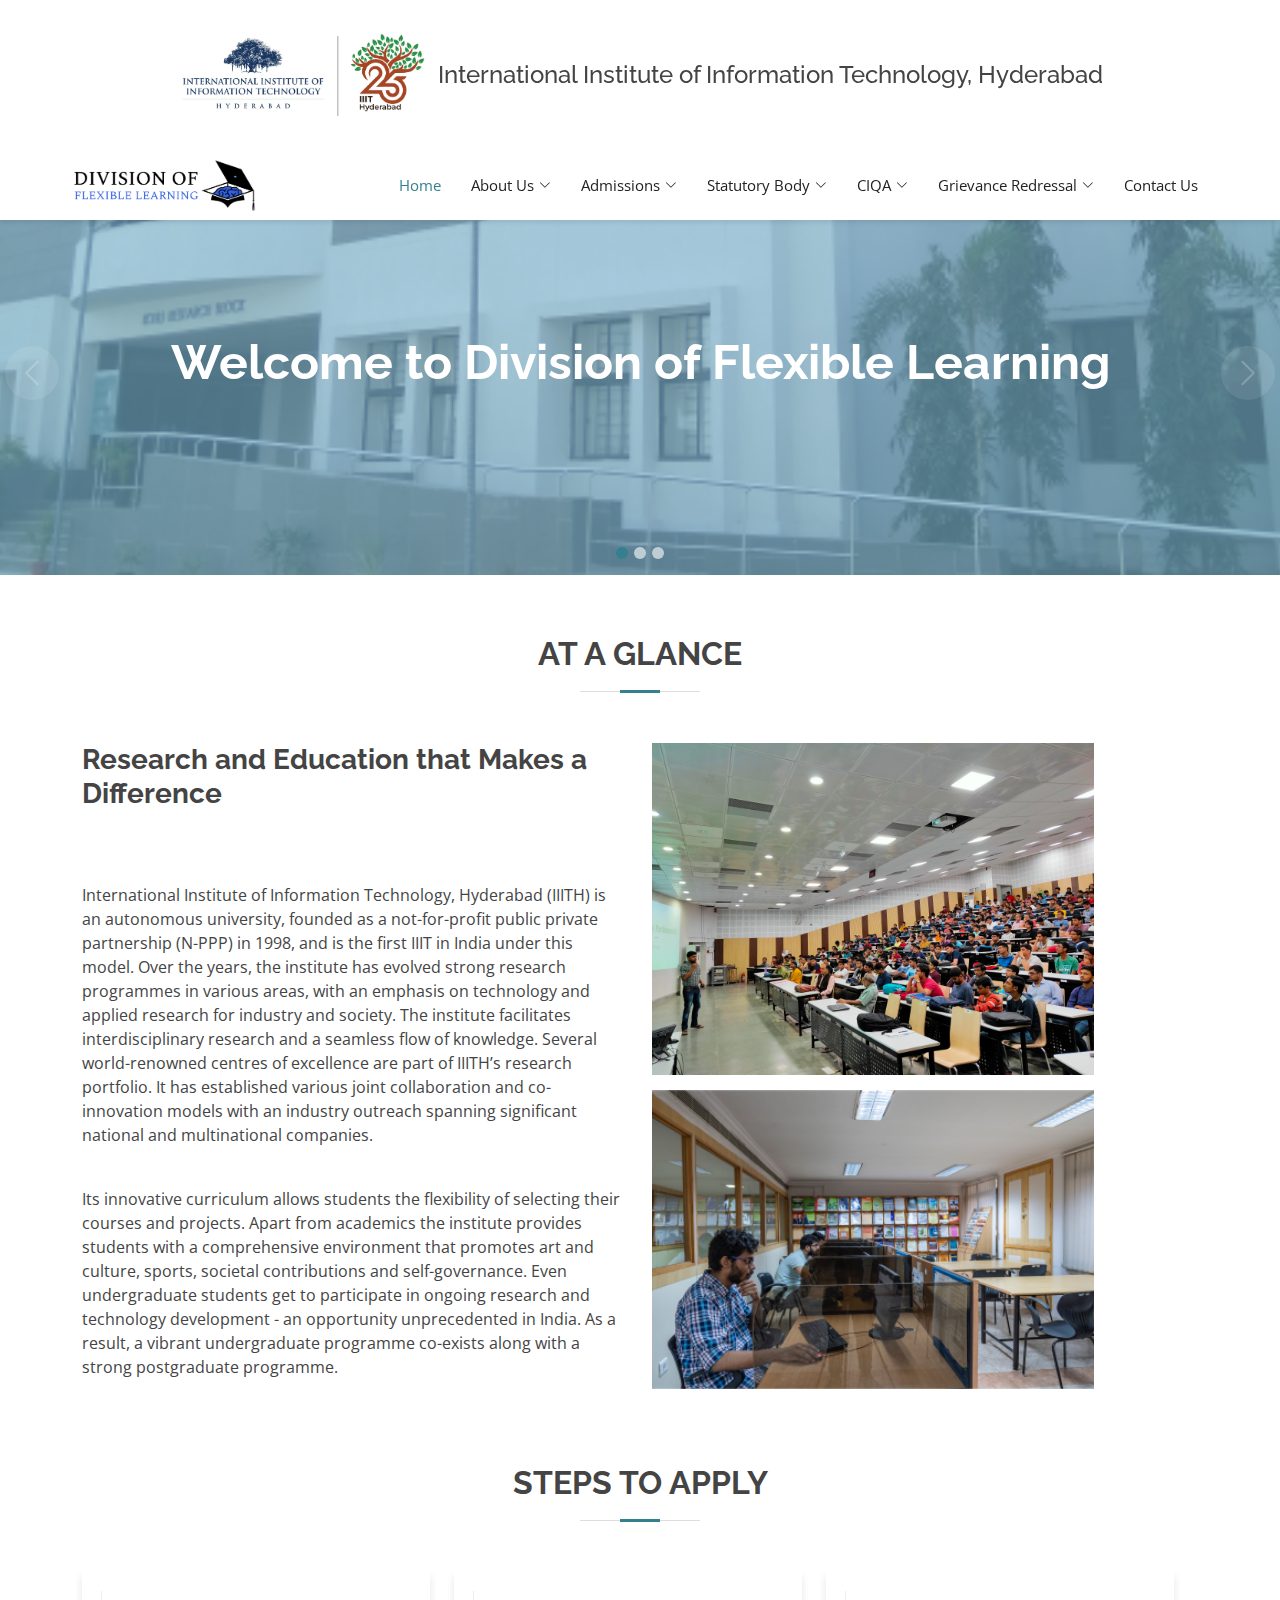
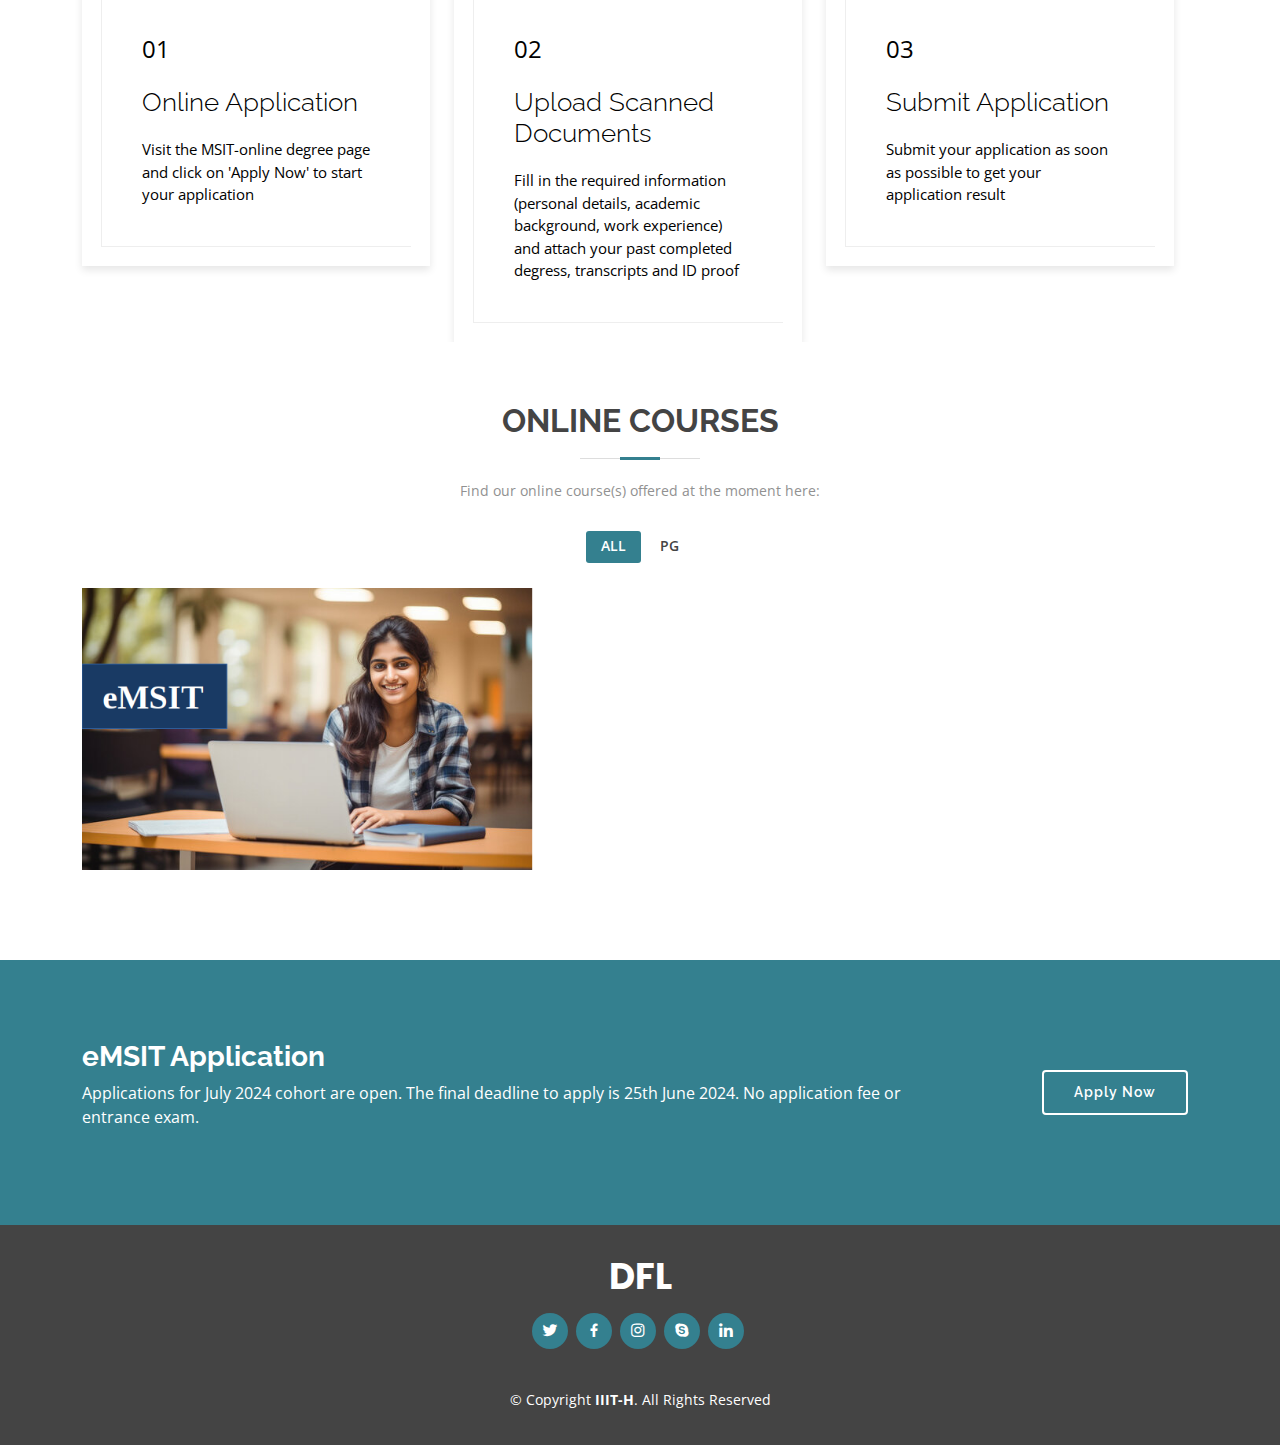
==== index.html @ 43aef363 "Initial commit with server files" ====
<!DOCTYPE html>
<html lang="en">

<head>
  <meta charset="utf-8">
  <meta content="width=device-width, initial-scale=1.0" name="viewport">

  <title>DFL Website</title>
  <meta content="" name="description">
  <meta content="" name="keywords">

  <!-- Favicons -->
  <link href="assets/img/dfl_logo/logo-png.png" rel="icon">
  <link href="assets/img/dfl_logo/logo-png.png" rel="apple-touch-icon">

  <!-- Google Fonts -->
  <link href="https://fonts.googleapis.com/css?family=Open+Sans:300,300i,400,400i,600,600i,700,700i|Raleway:300,300i,400,400i,500,500i,600,600i,700,700i|Poppins:300,300i,400,400i,500,500i,600,600i,700,700i" rel="stylesheet">

  <!-- Vendor CSS Files -->
  <link href="assets/vendor/animate.css/animate.min.css" rel="stylesheet">
  <link href="assets/vendor/bootstrap/css/bootstrap.min.css" rel="stylesheet">
  <link href="assets/vendor/bootstrap-icons/bootstrap-icons.css" rel="stylesheet">
  <link href="assets/vendor/boxicons/css/boxicons.min.css" rel="stylesheet">
  <link href="assets/vendor/glightbox/css/glightbox.min.css" rel="stylesheet">
  <link href="assets/vendor/swiper/swiper-bundle.min.css" rel="stylesheet">

  <!-- Template Main CSS File -->
  <link href="assets/css/style.css" rel="stylesheet">


</head>

<body>

  <!-- ======= Top Bar ======= -->
  <!--section id="topbar" class="d-flex align-items-center">
    <div class="container d-flex justify-content-center justify-content-md-between">
      <div class="contact-info d-flex align-items-center">
        <i class="bi bi-envelope-fill"></i><a href="mailto:contact@example.com">info@example.com</a>
        <i class="bi bi-phone-fill phone-icon"></i> +1 5589 55488 55
      </div>
      <div class="social-links d-none d-md-block">
        <a href="#" class="twitter"><i class="bi bi-twitter"></i></a>
        <a href="#" class="facebook"><i class="bi bi-facebook"></i></a>
        <a href="#" class="instagram"><i class="bi bi-instagram"></i></a>
        <a href="#" class="linkedin"><i class="bi bi-linkedin"></i></i></a>
      </div>
    </div>
  </section-->

  <!-- ======= Header ======= -->
  <header id="header" class="d-flex align-items-stretch">
    <div class="container d-flex flex-column align-items-stretch">

      <!-- University Name and Logo Row -->
    <div class="university-info d-flex align-items-center justify-content-center w-100">
      <img src="assets/img/IIITH_Logo.jpg" alt="University Logo" class="university-logo">
      <h2 class="university-name">International Institute of Information Technology, Hyderabad</h2>
    </div>
    
    <div class="d-flex align-items-center justify-content-between w-100">
      <a href="index.html"><img src="assets/img/dfl_logo/logo-png-side.png" class="dfl-logo"></a>
      <!--h1 class="logo me-auto"><a href="index.html">DFL Logo</a></h1-->
      <!-- Uncomment below if you prefer to use an image logo -->
      <!-- <a href="index.html" class="logo me-auto"><img src="assets/img/logo.png" alt="" class="img-fluid"></a>-->

      <nav id="navbar" class="navbar">
        <ul>
          <li><a class="nav-link scrollto active" href="#hero">Home</a></li>
          <!--li><a class="nav-link scrollto" href="#about">About Us</a></li>
          <li><a class="nav-link scrollto" href="#services">Services</a></li>
          <li><a class="nav-link scrollto " href="#portfolio">Portfolio</a></li>
          <li><a class="nav-link scrollto" href="#team">Team</a></li-->
          <li class="dropdown"><a href="#"><span>About Us</span> <i class="bi bi-chevron-down"></i></a>
            <ul>
              <li><a href="vision-and-mission.html">Vision and Mission</a></li>
              <li><a href="leadership.html">Leadership</a></li>
              <li><a href="/director-portfolio">Director (E-Learning)</a></li>
              <li class="dropdown">
                <a href="#"
                  ><span>Accreditations</span>
                  <i class="bi bi-chevron-right"></i
                ></a>
                <ul>
                  <li><a href="/assets/pdfs/Category-1.pdf">Category-I</a></li>
                  <li><a href="/assets/pdfs/NAAC-Certificate.pdf">NAAC</a></li>
                  <li>
                    <a href="/assets/pdfs/NIRF-Certificates/NIRF-2023.pdf"
                      >NIRF Certificate</a
                    >
                  </li>
                </ul>
              </li>
              <li><a href="/infrastructure">Infrastructure</a></li>
              <!-- <li><a href="/organogram">Organogram</a></li> -->
              <li><a href="/privacy-policy">Privacy Policy</a></li>
              <li><a href="/blog">Blog</a></li>
              <li><a href="contactUs.html">Contact Information</a></li>
            </ul>
          </li>
          <li class="dropdown"><a href="#"><span>Admissions</span> <i class="bi bi-chevron-down"></i></a>
            <ul>
              <li><a href="#">Prospectus 2023-2024</a></li>
              <li><a href="#">Admission Process</a></li>
              <li class="dropdown"><a href="#"><span>PG</span> <i class="bi bi-chevron-right"></i></a>
                <ul>
                  <li><a href="https://www.coursera.org/degrees/master-of-science-information-technology-iiithyderabad">eMSIT</a></li>
                  <li><a href="https://www.coursera.org/degrees/master-of-science-information-technology-iiithyderabad/tuition-financing">Fees Structure</a></li>
                </ul>
              </li>
              <li><a href="#">FAQ</a></li>
            </ul>
          </li>
          <li class="dropdown"><a href="#"><span>Statutory Body</span> <i class="bi bi-chevron-down"></i></a>
            <ul>
              <li class="dropdown"><a href="#"><span>AICTE Approvals</span> <i class="bi bi-chevron-right"></i></a>
                <ul>
                  <li><a href="#">AICTE Approval 2024-25</a></li>
                  <li><a href="#">AICTE Approval 2023-24</a></li>
                  <li><a href="#">AICTE Approval 2022-23</a></li>
                </ul>
              </li>
              <li class="dropdown"><a href="#"><span>UGC Approvals</span> <i class="bi bi-chevron-right"></i></a>
                <ul>
                  <li><a href="#">UGC Approval 2023-24</a></li>
                  <li><a href="#">UGC Approval 2022-23</a></li>
                </ul>
                </li>
              <li><a href="/assets/docs/UGC IIITH Application Form.pdf" target="_blank">Application to UGC DEB <br>for Online programmes</a></li>
            </ul>
          </li>
          <li class="dropdown">
            <a href="#"><span>CIQA</span><i class="bi bi-chevron-down"></i></a>
            <ul>
              <li><a href="/about-ciqa">About CIQA</a></li>
              <li><a href="/ciqa-objectives">CIQA Objectives</a></li>
              <li><a href="/handbooks">Handbooks</a></li>
              <li class="dropdown"><a href="#"><span>Internal Audit Reports</span> <i class="bi bi-chevron-right"></i></a>
                <ul>
                  <li><a href="#">Internal Quality <br>Assurance  2023-2024</a></li>
                  <li><a href="#">Internal Quality <br>Assurance  2022-2023</a></li>
                </ul>
                </li>
              <li><a href="/academic-processes">Academic Processes</a></li>
              <li>
                <a href="/assets/pdfs/strategy-plan.pdf">Strategy Plan</a>
              </li>
              <li>
                <a href="/assets/pdfs/Staff-Details.pdf">Staff Details</a>
              </li>

              <!--<li><a href="ciqa-composition">CIQA Composition</a></li>-->
            </ul>
          </li>
          <li class="dropdown">
            <a href="#"
              ><span>Grievance Redressal</span>
              <i class="bi bi-chevron-down"></i
            ></a>
            <ul>
              <li>
                <a href="#"
                  >Grievance Redressal Committee</a
                >
              </li>
              <li>
                <a href="#"
                  >Grievance Redressal Policy</a
                >
              </li>
              <li>
                <a href="#"
                  >Grievance Redressal Form</a
                >
              </li>
            </ul>
          </li>
          <!--li class="dropdown"><a href="#"><span>Drop Down</span> <i class="bi bi-chevron-down"></i></a>
            <ul>
              <li><a href="#">Drop Down 1</a></li>
              <li class="dropdown"><a href="#"><span>Deep Drop Down</span> <i class="bi bi-chevron-right"></i></a>
                <ul>
                  <li><a href="#">Deep Drop Down 1</a></li>
                  <li><a href="#">Deep Drop Down 2</a></li>
                  <li><a href="#">Deep Drop Down 3</a></li>
                  <li><a href="#">Deep Drop Down 4</a></li>
                  <li><a href="#">Deep Drop Down 5</a></li>
                </ul>
              </li>
              <li><a href="#">Drop Down 2</a></li>
              <li><a href="#">Drop Down 3</a></li>
              <li><a href="#">Drop Down 4</a></li>
            </ul>
          </li-->
          <li><a class="nav-link scrollto" href="contactUs.html">Contact Us</a></li>
          <!--li><a class="getstarted scrollto" href="#about">Get Started</a></li-->
        </ul>
        <i class="bi bi-list mobile-nav-toggle"></i>
      </nav><!-- .navbar -->
    </div>
    </div>
  </header><!-- End Header -->

  <!-- ======= Hero Section ======= -->
   
  <section id="hero">
    <div id="heroCarousel" data-bs-interval="5000" class="carousel slide carousel-fade" data-bs-ride="carousel">

      <ol class="carousel-indicators" id="hero-carousel-indicators"></ol>

      <div class="carousel-inner" role="listbox">

        <!-- Slide 1 -->
        <div class="carousel-item active" style="background-image: url(assets/img/slide/at_a_glance2.png)">
          <div class="carousel-container">
            <div class="container">
              <h2 class="animate__animated animate__fadeInDown">Welcome to <span>Division of Flexible Learning</span></h2>
              <!--p class="animate__animated animate__fadeInUp">Ut velit est quam dolor ad a aliquid qui aliquid. Sequi ea ut et est quaerat sequi nihil ut aliquam. Occaecati alias dolorem mollitia ut. Similique ea voluptatem. Esse doloremque accusamus repellendus deleniti vel. Minus et tempore modi architecto.</p>
              <a href="#about" class="btn-get-started animate__animated animate__fadeInUp scrollto">Read More</a-->
            </div>
          </div>
        </div>

        <!-- Slide 2 -->
        <div class="carousel-item" style="background-image: url(assets/img/slide/at_a_glance1.png)">
          <div class="carousel-container">
            <div class="container">
              <h2 class="animate__animated animate__fadeInDown">Welcome to <span>Division of Flexible Learning</span></h2>
              <!--p class="animate__animated animate__fadeInUp">Ut velit est quam dolor ad a aliquid qui aliquid. Sequi ea ut et est quaerat sequi nihil ut aliquam. Occaecati alias dolorem mollitia ut. Similique ea voluptatem. Esse doloremque accusamus repellendus deleniti vel. Minus et tempore modi architecto.</p>
              <a href="#about" class="btn-get-started animate__animated animate__fadeInUp scrollto">Read More</a-->
            </div>
          </div>
        </div>

        <!-- Slide 3 -->
        <div class="carousel-item" style="background-image: url(assets/img/slide/lab1.png)">
          <div class="carousel-container">
            <div class="container">
              <h2 class="animate__animated animate__fadeInDown">Welcome to <span>Division of Flexible Learning</span></h2>
              <!--p class="animate__animated animate__fadeInUp">Ut velit est quam dolor ad a aliquid qui aliquid. Sequi ea ut et est quaerat sequi nihil ut aliquam. Occaecati alias dolorem mollitia ut. Similique ea voluptatem. Esse doloremque accusamus repellendus deleniti vel. Minus et tempore modi architecto.</p>
              <a href="#about" class="btn-get-started animate__animated animate__fadeInUp scrollto">Read More</a-->
            </div>
          </div>
        </div>

      </div>

      <a class="carousel-control-prev" href="#heroCarousel" role="button" data-bs-slide="prev">
        <span class="carousel-control-prev-icon bi bi-chevron-left" aria-hidden="true"></span>
      </a>

      <a class="carousel-control-next" href="#heroCarousel" role="button" data-bs-slide="next">
        <span class="carousel-control-next-icon bi bi-chevron-right" aria-hidden="true"></span>
      </a>

    </div>
  </section><!-- End Hero -->

  <main id="main">


    <!-- ======= About Us Section ======= -->
    <section id="about" class="about">
      <div class="container">

        <div class="section-title">
          <h2>At a Glance </h2>
          <h4></h4>
        </div>

        <div class="row">
          <div class="col-lg-6 order-1 order-lg-2">
            <div class="image-wrapper">
                <img src="assets/img/lab2.jpg" class="img-fluid" alt="">
            </div>
            <div class="image-wrapper">
                <img src="assets/img/DigLib2.png" class="img-fluid" alt="">
            </div>
        </div>
        
          <div class="col-lg-6 pt-4 pt-lg-0 order-2 order-lg-1 content">
            <h3>Research and Education that Makes a Difference</h3>
            <p class="fst-italic">
              <br>
              
              <br>
            </p>
            <!--ul>
              <li><i class="bi bi-check-circled"></i> Opened in 1998 </li>
              <li><i class="bi bi-check-circled"></i> Number of Students 2145 </li>
              <li><i class="bi bi-check-circled"></i> Faculty 108</li>
            </ul-->
            <p>
              International Institute of Information Technology, Hyderabad (IIITH) is an autonomous university, founded as a not-for-profit public private partnership (N-PPP) in 1998, and is the first IIIT in India under this model. Over the years, the institute has evolved strong research programmes in various areas, with an emphasis on technology and applied research for industry and society. The institute facilitates interdisciplinary research and a seamless flow of knowledge. Several world-renowned centres of excellence are part of IIITH’s research portfolio. It has established various joint collaboration and co-innovation models with an industry outreach spanning significant national and multinational companies. </p>
              <br>
              
              <p>Its innovative curriculum allows students the flexibility of selecting their courses and projects. Apart from academics the institute provides students with a comprehensive environment that promotes art and culture, sports, societal contributions and self-governance. Even undergraduate students get to participate in ongoing research and technology development - an opportunity unprecedented in India. As a result, a vibrant undergraduate programme co-exists along with a strong postgraduate programme.
            </p>
          </div>
        </div>

      </div>
    </section><!-- End About Us Section -->

        <!-- ======= Featured Services Section ======= -->
        <!-- <section id="featured-services" class="featured-services section-bg">
          <div class="container">
    
            <div class="row no-gutters">
              <div class="col-lg-4 col-md-6">
                <div class="icon-box">
                  <div class="icon"><i class="bi bi-calendar-check"></i></div>
                  <h4 class="title"><a href="">Opened in: 1998</a></h4>
                  <p class="description">Voluptatum deleniti atque corrupti quos dolores et quas molestias excepturi sint occaecati cupiditate non provident</p>
                </div>
              </div>
              <div class="col-lg-4 col-md-6">
                <div class="icon-box">
                  <div class="icon"><i class="bi bi-backpack2"></i></div>
                  <h4 class="title"><a href="">Number of Students: 2145 </a></h4>
                  <p class="description">Minim veniam, quis nostrud exercitation ullamco laboris nisi ut aliquip ex ea commodo consequat tarad limino ata</p>
                </div>
              </div>
              <div class="col-lg-4 col-md-6">
                <div class="icon-box">
                  <div class="icon"><i class="bi bi-briefcase"></i></div>
                  <h4 class="title"><a href="">Faculty: 108</a></h4>
                  <p class="description">Duis aute irure dolor in reprehenderit in voluptate velit esse cillum dolore eu fugiat nulla pariatur trade stravi</p>
                </div>
              </div>
            </div>
    
          </div>
        </section> -->
        <!-- End Featured Services Section -->

    <!-- ======= Why Us Section ======= -->
    <section id="why-us" class="why-us">
      <div class="container">

        <div class="section-title">
          <h2>Steps to Apply </h2>
          <h4></h4>
        </div>

        <div class="row no-gutters">

          <div class="row no-gutters">
            <div class="col-lg-4 col-md-6">
              <div class="tile">
                <div class="content-item">
                  <span>01</span>
                  <h4>Online Application</h4>
                  <p>Visit the MSIT-online degree page and click on 'Apply Now' to start your application</p>
                </div>
              </div>
            </div>
          
            <div class="col-lg-4 col-md-6">
              <div class="tile">
                <div class="content-item">
                  <span>02</span>
                  <h4>Upload Scanned Documents</h4>
                  <p>Fill in the required information (personal details, academic background, work experience) and attach your past completed degress, transcripts and ID proof</p>
                </div>
              </div>
            </div>
          
            <div class="col-lg-4 col-md-6">
              <div class="tile">
                <div class="content-item">
                  <span>03</span>
                  <h4>Submit Application</h4>
                  <p>Submit your application as soon as possible to get your application result</p>
                </div>
              </div>
            </div>
          
            <!--div class="col-lg-6 col-md-6">
              <div class="tile">
                <div class="content-item">
                  <span>04</span>
                  <h4>Merit Status Tracking</h4>
                  <p>Inventore quo sint a sint rerum. Distinctio blanditiis deserunt quod soluta quod nam mider lando casa</p>
                </div>
              </div>
            </div>
          
            <div class="col-lg-6 col-md-6">
              <div class="tile">
                <div class="content-item">
                  <span>05</span>
                  <h4>Admission Confirmation</h4>
                  <p>Vitae dolorem in deleniti ipsum omnis tempore voluptatem. Qui possimus est repellendus est quibusdam</p>
                </div>
              </div>
            </div>
          </div-->
          

      </div>
    </section><!-- End Why Us Section -->

        <!-- ======= Portfolio Section ======= -->
        <section id="portfolio" class="portfolio">
          <div class="container">
    
            <div class="section-title">
              <h2>Online Courses</h2>
              <p>Find our online course(s) offered at the moment here:</p>
            </div>
    
            <div class="row">
              <div class="col-lg-12 d-flex justify-content-center">
                <ul id="portfolio-flters">
                  <li data-filter="*" class="filter-active">All</li>
                  <li data-filter=".filter-app">PG</li>
                  <!--li data-filter=".filter-card">PG</li>
                  <li data-filter=".filter-web">Extra</li-->
                </ul>
              </div>
            </div>
    
            <div class="row portfolio-container">
    
    
              <!--div class="col-lg-4 col-md-6 portfolio-item filter-web">
                <div class="portfolio-wrap">
                  <img src="assets/img/portfolio/portfolio-2.jpg" class="img-fluid" alt="">
                  <div class="portfolio-info">
                    <h4>Web 3</h4>
                    <p>Web</p>
                    <div class="portfolio-links">
                      <a href="assets/img/portfolio/portfolio-2.jpg" data-gallery="portfolioGallery" class="portfolio-lightbox" title="Web 3"><i class="bx bx-plus"></i></a>
                      <a href="portfolio-details.html" title="More Details"><i class="bx bx-link"></i></a>
                    </div>
                  </div>
                </div>
              </div-->
    
              <div class="col-lg-5 col-md-6 portfolio-item filter-app">
                <div class="portfolio-wrap">
                  <img src="assets/img/course.png" class="img-fluid" alt="">
                  <div class="portfolio-info">
                    <h4>eMSIT</h4>
                    <p>PG Application</p>
                    <div class="portfolio-links">
                      <a href="assets/img/course.png" data-gallery="portfolioGallery" class="portfolio-lightbox" title="eMSIT"><i class="bx bx-plus"></i></a>
                      <a href="https://www.coursera.org/degrees/master-of-science-information-technology-iiithyderabad" title="More Details"><i class="bx bx-link"></i></a>
                    </div>
                  </div>
                </div>
              </div>
    
              <!--div class="col-lg-4 col-md-6 portfolio-item filter-card">
                <div class="portfolio-wrap">
                  <img src="assets/img/portfolio/portfolio-4.jpg" class="img-fluid" alt="">
                  <div class="portfolio-info">
                    <h4>Card 2</h4>
                    <p>Card</p>
                    <div class="portfolio-links">
                      <a href="assets/img/portfolio/portfolio-4.jpg" data-gallery="portfolioGallery" class="portfolio-lightbox" title="Card 2"><i class="bx bx-plus"></i></a>
                      <a href="portfolio-details.html" title="More Details"><i class="bx bx-link"></i></a>
                    </div>
                  </div>
                </div>
              </div-->
    
            </div>
    
          </div>
        </section><!-- End Portfolio Section -->

    <!-- ======= Services Section ======= -->
    <!-- <section id="services" class="services">
      <div class="container">

        <div class="section-title">
          <h2>Why DFL?</h2>
          <p>Magnam dolores commodi suscipit. Necessitatibus eius consequatur ex aliquid fuga eum quidem. Sit sint consectetur velit. Quisquam quos quisquam cupiditate. Et nemo qui impedit suscipit alias ea. Quia fugiat sit in iste officiis commodi quidem hic quas.</p>
        </div>

        <div class="row">
          <div class="col-lg-4 col-md-6 d-flex align-items-stretch" data-aos="zoom-in" data-aos-delay="100">
            <div class="icon-box iconbox-blue">
              <div class="icon">
                <svg width="100" height="100" viewBox="0 0 600 600" xmlns="http://www.w3.org/2000/svg">
                  <path stroke="none" stroke-width="0" fill="#f5f5f5" d="M300,521.0016835830174C376.1290562159157,517.8887921683347,466.0731472004068,529.7835943286574,510.70327084640275,468.03025145048787C554.3714126377745,407.6079735673963,508.03601936045806,328.9844924480964,491.2728898941984,256.3432110539036C474.5976632858925,184.082847569629,479.9380746630129,96.60480741107993,416.23090153303,58.64404602377083C348.86323505073057,18.502131276798302,261.93793281208167,40.57373210992963,193.5410806939664,78.93577620505333C130.42746243093433,114.334589627462,98.30271207620316,179.96522072025542,76.75703585869454,249.04625023123273C51.97151888228291,328.5150500222984,13.704378332031375,421.85034740162234,66.52175969318436,486.19268352777647C119.04800174914682,550.1803526380478,217.28368757567262,524.383925680826,300,521.0016835830174"></path>
                </svg>
                <i class="bx bxl-dribbble"></i>
              </div>
              <h4><a href="">Lorem Ipsum</a></h4>
              <p>Voluptatum deleniti atque corrupti quos dolores et quas molestias excepturi</p>
            </div>
          </div>

          <div class="col-lg-4 col-md-6 d-flex align-items-stretch mt-4 mt-md-0" data-aos="zoom-in" data-aos-delay="200">
            <div class="icon-box iconbox-orange ">
              <div class="icon">
                <svg width="100" height="100" viewBox="0 0 600 600" xmlns="http://www.w3.org/2000/svg">
                  <path stroke="none" stroke-width="0" fill="#f5f5f5" d="M300,582.0697525312426C382.5290701553225,586.8405444964366,449.9789794690241,525.3245884688669,502.5850820975895,461.55621195738473C556.606425686781,396.0723002908107,615.8543463187945,314.28637112970534,586.6730223649479,234.56875336149918C558.9533121215079,158.8439757836574,454.9685369536778,164.00468322053177,381.49747125262974,130.76875717737553C312.15926192815925,99.40240125094834,248.97055460311594,18.661163978235184,179.8680185752513,50.54337015887873C110.5421016452524,82.52863877960104,119.82277516462835,180.83849132639028,109.12597500060166,256.43424936330496C100.08760227029461,320.3096726198365,92.17705696193138,384.0621239912766,124.79988738764834,439.7174275375508C164.83382741302287,508.01625554203684,220.96474134820875,577.5009287672846,300,582.0697525312426"></path>
                </svg>
                <i class="bx bx-file"></i>
              </div>
              <h4><a href="">Sed Perspiciatis</a></h4>
              <p>Duis aute irure dolor in reprehenderit in voluptate velit esse cillum dolore</p>
            </div>
          </div>

          <div class="col-lg-4 col-md-6 d-flex align-items-stretch mt-4 mt-lg-0" data-aos="zoom-in" data-aos-delay="300">
            <div class="icon-box iconbox-pink">
              <div class="icon">
                <svg width="100" height="100" viewBox="0 0 600 600" xmlns="http://www.w3.org/2000/svg">
                  <path stroke="none" stroke-width="0" fill="#f5f5f5" d="M300,541.5067337569781C382.14930387511276,545.0595476570109,479.8736841581634,548.3450877840088,526.4010558755058,480.5488172755941C571.5218469581645,414.80211281144784,517.5187510058486,332.0715597781072,496.52539010469104,255.14436215662573C477.37192572678356,184.95920475031193,473.57363656557914,105.61284051026155,413.0603344069578,65.22779650032875C343.27470386102294,18.654635553484475,251.2091493199835,5.337323636656869,175.0934190732945,40.62881213300186C97.87086631185822,76.43348514350839,51.98124368387456,156.15599469081315,36.44837278890362,239.84606092416172C21.716077023791087,319.22268207091537,43.775223500013084,401.1760424656574,96.891909868211,461.97329694683043C147.22146801428983,519.5804099606455,223.5754009179313,538.201503339737,300,541.5067337569781"></path>
                </svg>
                <i class="bx bx-tachometer"></i>
              </div>
              <h4><a href="">Magni Dolores</a></h4>
              <p>Excepteur sint occaecat cupidatat non proident, sunt in culpa qui officia</p>
            </div>
          </div>

          <div class="col-lg-4 col-md-6 d-flex align-items-stretch mt-4" data-aos="zoom-in" data-aos-delay="100">
            <div class="icon-box iconbox-yellow">
              <div class="icon">
                <svg width="100" height="100" viewBox="0 0 600 600" xmlns="http://www.w3.org/2000/svg">
                  <path stroke="none" stroke-width="0" fill="#f5f5f5" d="M300,503.46388370962813C374.79870501325706,506.71871716319447,464.8034551963731,527.1746412648533,510.4981551193396,467.86667711651364C555.9287308511215,408.9015244558933,512.6030010748507,327.5744911775523,490.211057578863,256.5855673507754C471.097692560561,195.9906835881958,447.69079081568157,138.11976852964426,395.19560036434837,102.3242989838813C329.3053358748298,57.3949838291264,248.02791733380457,8.279543830951368,175.87071277845988,42.242879143198664C103.41431057327972,76.34704239035025,93.79494320519305,170.9812938413882,81.28167332365135,250.07896920659033C70.17666984294237,320.27484674793965,64.84698225790005,396.69656628748305,111.28512138212992,450.4950937839243C156.20124167950087,502.5303643271138,231.32542653798444,500.4755392045468,300,503.46388370962813"></path>
                </svg>
                <i class="bx bx-layer"></i>
              </div>
              <h4><a href="">Nemo Enim</a></h4>
              <p>At vero eos et accusamus et iusto odio dignissimos ducimus qui blanditiis</p>
            </div>
          </div>

          <div class="col-lg-4 col-md-6 d-flex align-items-stretch mt-4" data-aos="zoom-in" data-aos-delay="200">
            <div class="icon-box iconbox-red">
              <div class="icon">
                <svg width="100" height="100" viewBox="0 0 600 600" xmlns="http://www.w3.org/2000/svg">
                  <path stroke="none" stroke-width="0" fill="#f5f5f5" d="M300,532.3542879108572C369.38199826031484,532.3153073249985,429.10787420159085,491.63046689027357,474.5244479745417,439.17860296908856C522.8885846962883,383.3225815378663,569.1668002868075,314.3205725914397,550.7432151929288,242.7694973846089C532.6665558377875,172.5657663291529,456.2379748765914,142.6223662098291,390.3689995646985,112.34683881706744C326.66090330228417,83.06452184765237,258.84405631176094,53.51806209861945,193.32584062364296,78.48882559362697C121.61183558270385,105.82097193414197,62.805066853699245,167.19869350419734,48.57481801355237,242.6138429142374C34.843463184063346,315.3850353017275,76.69343916112496,383.4422959591041,125.22947124332185,439.3748458443577C170.7312796277747,491.8107796887764,230.57421082200815,532.3932930995766,300,532.3542879108572"></path>
                </svg>
                <i class="bx bx-slideshow"></i>
              </div>
              <h4><a href="">Dele Cardo</a></h4>
              <p>Quis consequatur saepe eligendi voluptatem consequatur dolor consequuntur</p>
            </div>
          </div>

          <div class="col-lg-4 col-md-6 d-flex align-items-stretch mt-4" data-aos="zoom-in" data-aos-delay="300">
            <div class="icon-box iconbox-teal">
              <div class="icon">
                <svg width="100" height="100" viewBox="0 0 600 600" xmlns="http://www.w3.org/2000/svg">
                  <path stroke="none" stroke-width="0" fill="#f5f5f5" d="M300,566.797414625762C385.7384707136149,576.1784315230908,478.7894351017131,552.8928747891023,531.9192734346935,484.94944893311C584.6109503024035,417.5663521118492,582.489472248146,322.67544863468447,553.9536738515405,242.03673114598146C529.1557734026468,171.96086150256528,465.24506316201064,127.66468636344209,395.9583748389544,100.7403814666027C334.2173773831606,76.7482773500951,269.4350130405921,84.62216499799875,207.1952322260088,107.2889140133804C132.92018162631612,134.33871894543012,41.79353780512637,160.00259165414826,22.644507872594943,236.69541883565114C3.319112789854554,314.0945973066697,72.72355303640163,379.243833228382,124.04198916343866,440.3218312028393C172.9286146004772,498.5055451809895,224.45579914871206,558.5317968840102,300,566.797414625762"></path>
                </svg>
                <i class="bx bx-arch"></i>
              </div>
              <h4><a href="">Divera Don</a></h4>
              <p>Modi nostrum vel laborum. Porro fugit error sit minus sapiente sit aspernatur</p>
            </div>
          </div>

        </div>

      </div>
    </section> -->
    <!-- End Services Section -->

    <!-- ======= Cta Section ======= -->
    <section id="cta" class="cta">
      <div class="container">

        <div class="row">
          <div class="col-lg-9 text-center text-lg-start">
            <h3>eMSIT Application</h3>
            <p> Applications for July 2024 cohort are open.
              The final deadline to apply is 25th June 2024.
              No application fee or entrance exam.</p>
          </div>
          <div class="col-lg-3 cta-btn-container text-center">
            <a class="cta-btn align-middle" href="https://www.coursera.org/degrees/master-of-science-information-technology-iiithyderabad">Apply Now</a>
          </div>
        </div>

      </div>
    </section><!-- End Cta Section -->



   <!-- ======= Our Clients Section ======= -->
   <!-- <section id="clients" class="clients">
    <div class="container">

      <div class="section-title">
        <h2>Our Alumni Network</h2>
        <p>Magnam dolores commodi suscipit. Necessitatibus eius consequatur ex aliquid fuga eum quidem. Sit sint consectetur velit. Quisquam quos quisquam cupiditate. Et nemo qui impedit suscipit alias ea. Quia fugiat sit in iste officiis commodi quidem hic quas.</p>
      </div>

      <div class="clients-slider swiper">
        <div class="swiper-wrapper align-items-center">
          <div class="swiper-slide"><img src="assets/img/clients/client-1.png" class="img-fluid" alt=""></div>
          <div class="swiper-slide"><img src="assets/img/clients/client-2.png" class="img-fluid" alt=""></div>
          <div class="swiper-slide"><img src="assets/img/clients/client-3.png" class="img-fluid" alt=""></div>
          <div class="swiper-slide"><img src="assets/img/clients/client-4.png" class="img-fluid" alt=""></div>
          <div class="swiper-slide"><img src="assets/img/clients/client-5.png" class="img-fluid" alt=""></div>
          <div class="swiper-slide"><img src="assets/img/clients/client-6.png" class="img-fluid" alt=""></div>
          <div class="swiper-slide"><img src="assets/img/clients/client-7.png" class="img-fluid" alt=""></div>
          <div class="swiper-slide"><img src="assets/img/clients/client-8.png" class="img-fluid" alt=""></div>
        </div>
        <div class="swiper-pagination"></div>
      </div>

    </div>
  </section> -->
  <!-- End Our Clients Section -->

    

  </main><!-- End #main -->

  <!-- ======= Footer ======= -->
  <footer id="footer">
    <div class="container">
      <h3>DFL</h3>
      <!--p>Et aut eum quis fuga eos sunt ipsa nihil. Labore corporis magni eligendi fuga maxime saepe commodi placeat.</p-->
      <div class="social-links">
        <a href="#" class="twitter"><i class="bx bxl-twitter"></i></a>
        <a href="#" class="facebook"><i class="bx bxl-facebook"></i></a>
        <a href="#" class="instagram"><i class="bx bxl-instagram"></i></a>
        <a href="#" class="google-plus"><i class="bx bxl-skype"></i></a>
        <a href="#" class="linkedin"><i class="bx bxl-linkedin"></i></a>
      </div>
      <div class="copyright">
        &copy; Copyright <strong><span>IIIT-H</span></strong>. All Rights Reserved
      </div>
    </div>
  </footer><!-- End Footer -->

  <a href="#" class="back-to-top d-flex align-items-center justify-content-center"><i class="bi bi-arrow-up-short"></i></a>

  <!-- Vendor JS Files -->
  <script src="assets/vendor/bootstrap/js/bootstrap.bundle.min.js"></script>
  <script src="assets/vendor/glightbox/js/glightbox.min.js"></script>
  <script src="assets/vendor/isotope-layout/isotope.pkgd.min.js"></script>
  <script src="assets/vendor/swiper/swiper-bundle.min.js"></script>
  <script src="assets/vendor/php-email-form/validate.js"></script>

  <!-- Template Main JS File -->
  <script src="assets/js/main.js"></script>

</body>

</html>
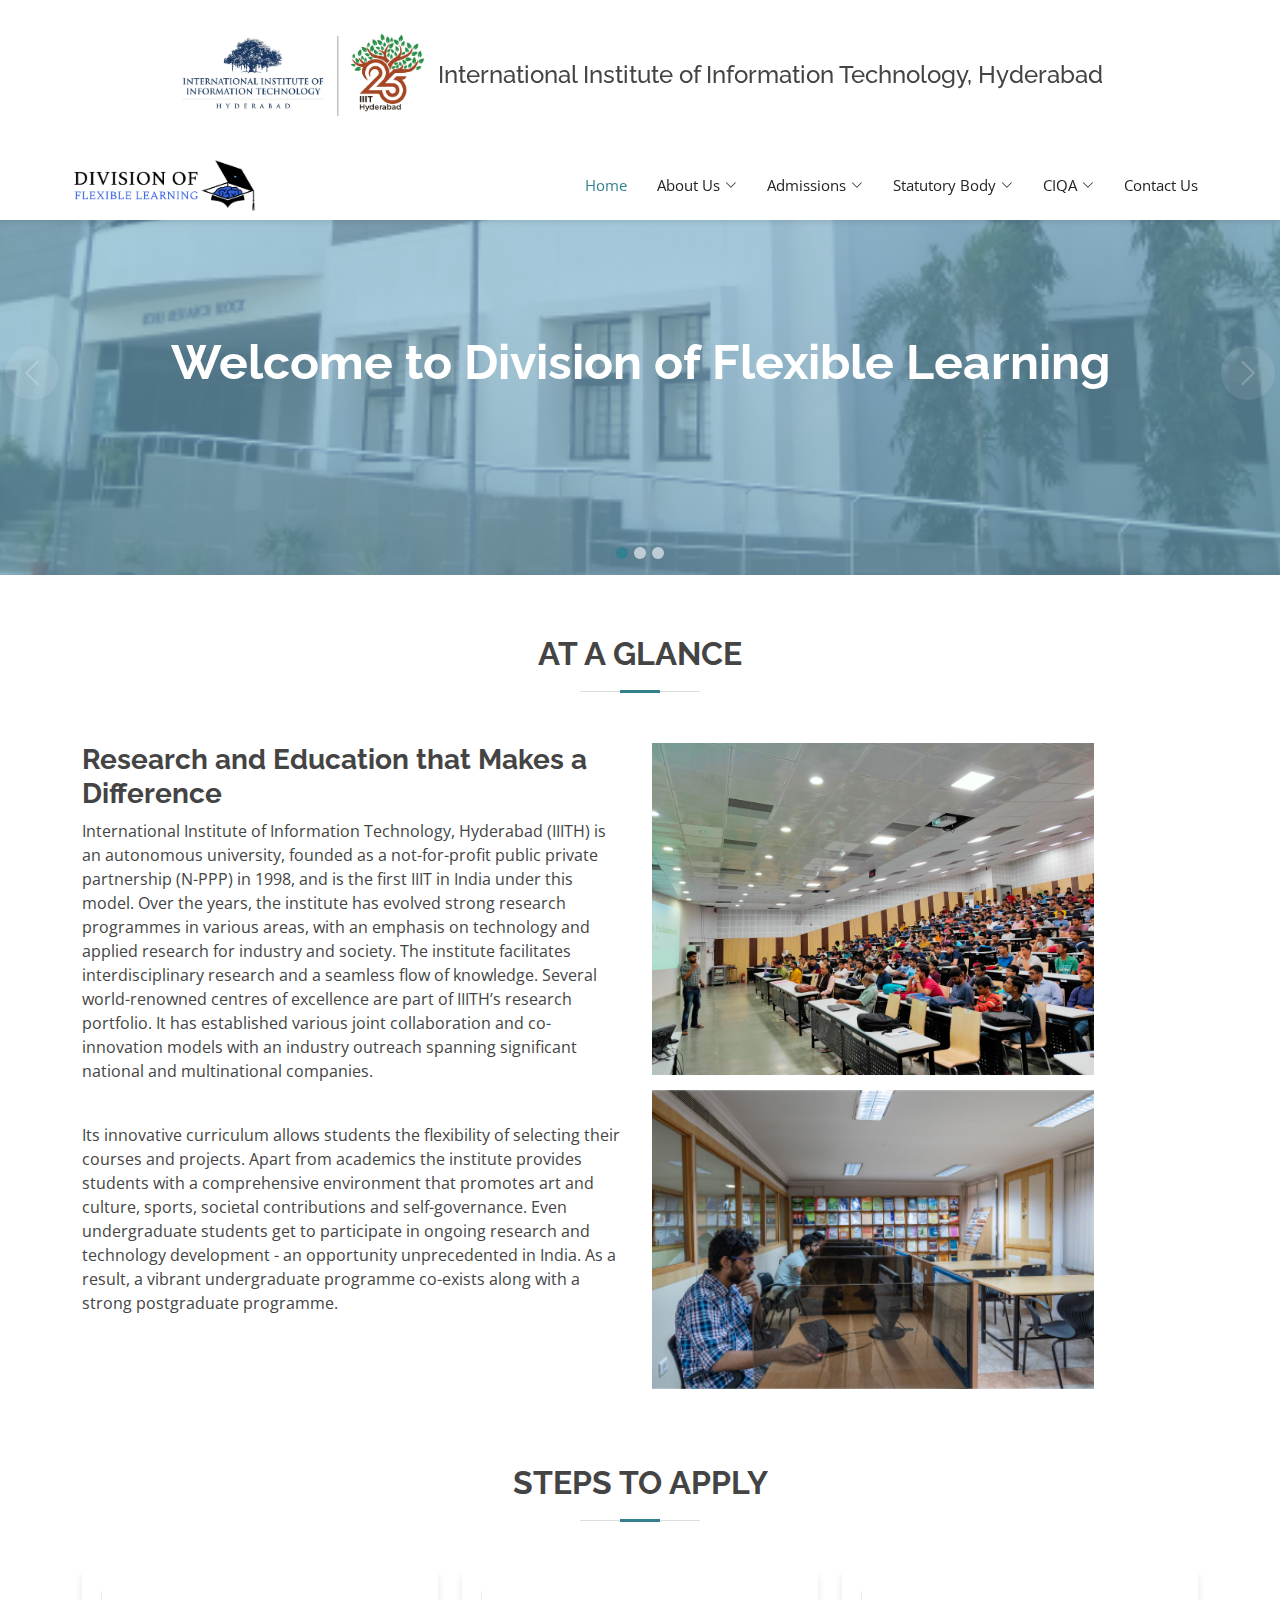
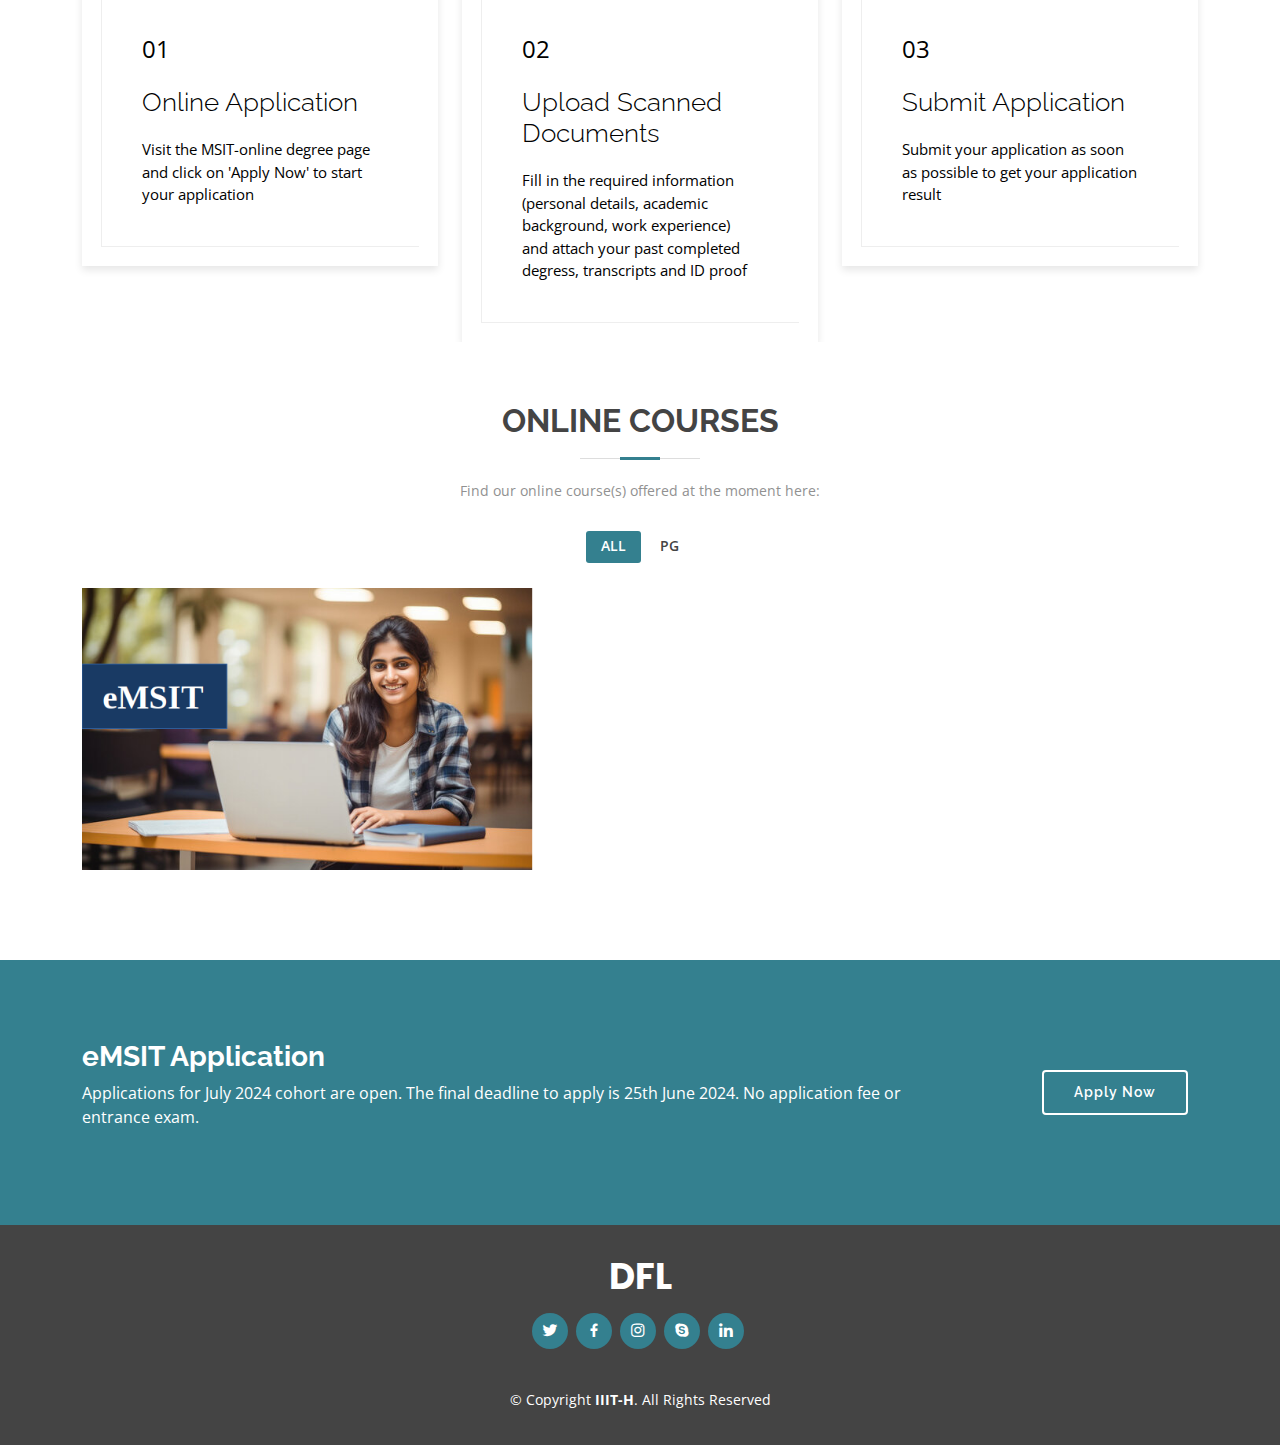
==== commit 2713f83a: "Updated the certificate programmes and leadership page" ====
--- a/index.html
+++ b/index.html
@@ -32,177 +32,88 @@
 
 <body>
 
-  <!-- ======= Top Bar ======= -->
-  <!--section id="topbar" class="d-flex align-items-center">
-    <div class="container d-flex justify-content-center justify-content-md-between">
-      <div class="contact-info d-flex align-items-center">
-        <i class="bi bi-envelope-fill"></i><a href="mailto:contact@example.com">info@example.com</a>
-        <i class="bi bi-phone-fill phone-icon"></i> +1 5589 55488 55
-      </div>
-      <div class="social-links d-none d-md-block">
-        <a href="#" class="twitter"><i class="bi bi-twitter"></i></a>
-        <a href="#" class="facebook"><i class="bi bi-facebook"></i></a>
-        <a href="#" class="instagram"><i class="bi bi-instagram"></i></a>
-        <a href="#" class="linkedin"><i class="bi bi-linkedin"></i></i></a>
-      </div>
-    </div>
-  </section-->
-
   <!-- ======= Header ======= -->
   <header id="header" class="d-flex align-items-stretch">
     <div class="container d-flex flex-column align-items-stretch">
 
       <!-- University Name and Logo Row -->
-    <div class="university-info d-flex align-items-center justify-content-center w-100">
-      <img src="assets/img/IIITH_Logo.jpg" alt="University Logo" class="university-logo">
-      <h2 class="university-name">International Institute of Information Technology, Hyderabad</h2>
-    </div>
+      <div class="university-info d-flex align-items-center justify-content-center w-100">
+        <img src="assets/img/IIITH_Logo.jpg" alt="University Logo" class="university-logo">
+        <h2 class="university-name">International Institute of Information Technology, Hyderabad</h2>
+      </div>
     
-    <div class="d-flex align-items-center justify-content-between w-100">
-      <a href="index.html"><img src="assets/img/dfl_logo/logo-png-side.png" class="dfl-logo"></a>
-      <!--h1 class="logo me-auto"><a href="index.html">DFL Logo</a></h1-->
-      <!-- Uncomment below if you prefer to use an image logo -->
-      <!-- <a href="index.html" class="logo me-auto"><img src="assets/img/logo.png" alt="" class="img-fluid"></a>-->
-
-      <nav id="navbar" class="navbar">
-        <ul>
-          <li><a class="nav-link scrollto active" href="#hero">Home</a></li>
-          <!--li><a class="nav-link scrollto" href="#about">About Us</a></li>
-          <li><a class="nav-link scrollto" href="#services">Services</a></li>
-          <li><a class="nav-link scrollto " href="#portfolio">Portfolio</a></li>
-          <li><a class="nav-link scrollto" href="#team">Team</a></li-->
-          <li class="dropdown"><a href="#"><span>About Us</span> <i class="bi bi-chevron-down"></i></a>
-            <ul>
-              <li><a href="vision-and-mission.html">Vision and Mission</a></li>
-              <li><a href="leadership.html">Leadership</a></li>
-              <li><a href="/director-portfolio">Director (E-Learning)</a></li>
-              <li class="dropdown">
-                <a href="#"
-                  ><span>Accreditations</span>
-                  <i class="bi bi-chevron-right"></i
-                ></a>
-                <ul>
-                  <li><a href="/assets/pdfs/Category-1.pdf">Category-I</a></li>
-                  <li><a href="/assets/pdfs/NAAC-Certificate.pdf">NAAC</a></li>
-                  <li>
-                    <a href="/assets/pdfs/NIRF-Certificates/NIRF-2023.pdf"
-                      >NIRF Certificate</a
-                    >
-                  </li>
-                </ul>
-              </li>
-              <li><a href="/infrastructure">Infrastructure</a></li>
-              <!-- <li><a href="/organogram">Organogram</a></li> -->
-              <li><a href="/privacy-policy">Privacy Policy</a></li>
-              <li><a href="/blog">Blog</a></li>
-              <li><a href="contactUs.html">Contact Information</a></li>
-            </ul>
-          </li>
-          <li class="dropdown"><a href="#"><span>Admissions</span> <i class="bi bi-chevron-down"></i></a>
-            <ul>
-              <li><a href="#">Prospectus 2023-2024</a></li>
-              <li><a href="#">Admission Process</a></li>
-              <li class="dropdown"><a href="#"><span>PG</span> <i class="bi bi-chevron-right"></i></a>
-                <ul>
-                  <li><a href="https://www.coursera.org/degrees/master-of-science-information-technology-iiithyderabad">eMSIT</a></li>
-                  <li><a href="https://www.coursera.org/degrees/master-of-science-information-technology-iiithyderabad/tuition-financing">Fees Structure</a></li>
-                </ul>
-              </li>
-              <li><a href="#">FAQ</a></li>
-            </ul>
-          </li>
-          <li class="dropdown"><a href="#"><span>Statutory Body</span> <i class="bi bi-chevron-down"></i></a>
-            <ul>
-              <li class="dropdown"><a href="#"><span>AICTE Approvals</span> <i class="bi bi-chevron-right"></i></a>
-                <ul>
-                  <li><a href="#">AICTE Approval 2024-25</a></li>
-                  <li><a href="#">AICTE Approval 2023-24</a></li>
-                  <li><a href="#">AICTE Approval 2022-23</a></li>
-                </ul>
-              </li>
-              <li class="dropdown"><a href="#"><span>UGC Approvals</span> <i class="bi bi-chevron-right"></i></a>
-                <ul>
-                  <li><a href="#">UGC Approval 2023-24</a></li>
-                  <li><a href="#">UGC Approval 2022-23</a></li>
-                </ul>
+      <div class="d-flex align-items-center justify-content-between w-100">
+        <a href="index.html"><img src="assets/img/dfl_logo/logo-png-side.png" class="dfl-logo"></a>
+
+        <nav id="navbar" class="navbar">
+          <ul>
+            <li><a class="nav-link scrollto active" href="#hero">Home</a></li>
+            <li class="dropdown"><a href="#"><span>About Us</span> <i class="bi bi-chevron-down"></i></a>
+              <ul>
+                <li><a href="vision-and-mission.html">Vision and Mission</a></li>
+                <li><a href="leadership.html">Leadership</a></li>
+                <li><a href="/director-portfolio">Director (E-Learning)</a></li>
+                <li class="dropdown">
+                  <a href="#"><span>Accreditations</span> <i class="bi bi-chevron-right"></i></a>
+                  <ul>
+                    <li><a href="/assets/pdfs/Category-1.pdf">Category-I</a></li>
+                    <li><a href="/assets/pdfs/NAAC-Certificate.pdf">NAAC</a></li>
+                    <li><a href="/assets/pdfs/NIRF-Certificates/NIRF-2023.pdf">NIRF Certificate</a></li>
+                  </ul>
                 </li>
-              <li><a href="/assets/docs/UGC IIITH Application Form.pdf" target="_blank">Application to UGC DEB <br>for Online programmes</a></li>
-            </ul>
-          </li>
-          <li class="dropdown">
-            <a href="#"><span>CIQA</span><i class="bi bi-chevron-down"></i></a>
-            <ul>
-              <li><a href="/about-ciqa">About CIQA</a></li>
-              <li><a href="/ciqa-objectives">CIQA Objectives</a></li>
-              <li><a href="/handbooks">Handbooks</a></li>
-              <li class="dropdown"><a href="#"><span>Internal Audit Reports</span> <i class="bi bi-chevron-right"></i></a>
-                <ul>
-                  <li><a href="#">Internal Quality <br>Assurance  2023-2024</a></li>
-                  <li><a href="#">Internal Quality <br>Assurance  2022-2023</a></li>
-                </ul>
+                <li><a href="/infrastructure">Infrastructure</a></li>
+                <li><a href="/privacy-policy">Privacy Policy</a></li>
+                <li><a href="/blog">Blog</a></li>
+                <li><a href="contactUs.html">Contact Information</a></li>
+              </ul>
+            </li>
+            <li class="dropdown"><a href="#"><span>Admissions</span> <i class="bi bi-chevron-down"></i></a>
+              <ul>
+                <li><a href="#">Prospectus 2023-2024</a></li>
+                <li><a href="#">Admission Process</a></li>
+                <li><a href="certificate_programmes.html" class="btn-get-started animate__animated animate__fadeInUp scrollto">Certificate Programs</a></li>
+                <li><a href="#">Diploma Programs</a></li>
+                <li><a href="#">Degree Programs</a></li>
+                <li><a href="#">FAQ</a></li>
+              </ul>
+            </li>
+            <li class="dropdown"><a href="#"><span>Statutory Body</span> <i class="bi bi-chevron-down"></i></a>
+              <ul>
+                <li class="dropdown"><a href="#"><span>UGC Approvals</span> <i class="bi bi-chevron-right"></i></a>
+                  <ul>
+                    <li><a href="#">UGC Approval 2023-24</a></li>
+                    <li><a href="#">UGC Approval 2022-23</a></li>
+                  </ul>
                 </li>
-              <li><a href="/academic-processes">Academic Processes</a></li>
-              <li>
-                <a href="/assets/pdfs/strategy-plan.pdf">Strategy Plan</a>
-              </li>
-              <li>
-                <a href="/assets/pdfs/Staff-Details.pdf">Staff Details</a>
-              </li>
-
-              <!--<li><a href="ciqa-composition">CIQA Composition</a></li>-->
-            </ul>
-          </li>
-          <li class="dropdown">
-            <a href="#"
-              ><span>Grievance Redressal</span>
-              <i class="bi bi-chevron-down"></i
-            ></a>
-            <ul>
-              <li>
-                <a href="#"
-                  >Grievance Redressal Committee</a
-                >
-              </li>
-              <li>
-                <a href="#"
-                  >Grievance Redressal Policy</a
-                >
-              </li>
-              <li>
-                <a href="#"
-                  >Grievance Redressal Form</a
-                >
-              </li>
-            </ul>
-          </li>
-          <!--li class="dropdown"><a href="#"><span>Drop Down</span> <i class="bi bi-chevron-down"></i></a>
-            <ul>
-              <li><a href="#">Drop Down 1</a></li>
-              <li class="dropdown"><a href="#"><span>Deep Drop Down</span> <i class="bi bi-chevron-right"></i></a>
-                <ul>
-                  <li><a href="#">Deep Drop Down 1</a></li>
-                  <li><a href="#">Deep Drop Down 2</a></li>
-                  <li><a href="#">Deep Drop Down 3</a></li>
-                  <li><a href="#">Deep Drop Down 4</a></li>
-                  <li><a href="#">Deep Drop Down 5</a></li>
-                </ul>
-              </li>
-              <li><a href="#">Drop Down 2</a></li>
-              <li><a href="#">Drop Down 3</a></li>
-              <li><a href="#">Drop Down 4</a></li>
-            </ul>
-          </li-->
-          <li><a class="nav-link scrollto" href="contactUs.html">Contact Us</a></li>
-          <!--li><a class="getstarted scrollto" href="#about">Get Started</a></li-->
-        </ul>
-        <i class="bi bi-list mobile-nav-toggle"></i>
-      </nav><!-- .navbar -->
-    </div>
+                <li><a href="/assets/docs/UGC IIITH Application Form.pdf" target="_blank">Application to UGC DEB <br>for Online programmes</a></li>
+              </ul>
+            </li>
+            <li class="dropdown">
+              <a href="#"><span>CIQA</span><i class="bi bi-chevron-down"></i></a>
+              <ul>
+                <li><a href="/about-ciqa">About CIQA</a></li>
+                <li><a href="/ciqa-objectives">CIQA Objectives</a></li>
+                <li><a href="/handbooks">Handbooks</a></li>
+                <li class="dropdown"><a href="#"><span>Internal Audit Reports</span> <i class="bi bi-chevron-right"></i></a>
+                  <ul>
+                    <li><a href="#">Internal Quality <br>Assurance  2023-2024</a></li>
+                    <li><a href="#">Internal Quality <br>Assurance  2022-2023</a></li>
+                  </ul>
+                </li>
+                <li><a href="/academic-processes">Academic Processes</a></li>
+                <li><a href="/assets/pdfs/strategy-plan.pdf">Strategy Plan</a></li>
+                <li><a href="/assets/pdfs/Staff-Details.pdf">Staff Details</a></li>
+              </ul>
+            </li>
+            <li><a class="nav-link scrollto" href="contactUs.html">Contact Us</a></li>
+          </ul>
+          <i class="bi bi-list mobile-nav-toggle"></i>
+        </nav><!-- .navbar -->
+      </div>
     </div>
   </header><!-- End Header -->
 
   <!-- ======= Hero Section ======= -->
-   
   <section id="hero">
     <div id="heroCarousel" data-bs-interval="5000" class="carousel slide carousel-fade" data-bs-ride="carousel">
 
@@ -215,8 +126,6 @@
           <div class="carousel-container">
             <div class="container">
               <h2 class="animate__animated animate__fadeInDown">Welcome to <span>Division of Flexible Learning</span></h2>
-              <!--p class="animate__animated animate__fadeInUp">Ut velit est quam dolor ad a aliquid qui aliquid. Sequi ea ut et est quaerat sequi nihil ut aliquam. Occaecati alias dolorem mollitia ut. Similique ea voluptatem. Esse doloremque accusamus repellendus deleniti vel. Minus et tempore modi architecto.</p>
-              <a href="#about" class="btn-get-started animate__animated animate__fadeInUp scrollto">Read More</a-->
             </div>
           </div>
         </div>
@@ -226,8 +135,6 @@
           <div class="carousel-container">
             <div class="container">
               <h2 class="animate__animated animate__fadeInDown">Welcome to <span>Division of Flexible Learning</span></h2>
-              <!--p class="animate__animated animate__fadeInUp">Ut velit est quam dolor ad a aliquid qui aliquid. Sequi ea ut et est quaerat sequi nihil ut aliquam. Occaecati alias dolorem mollitia ut. Similique ea voluptatem. Esse doloremque accusamus repellendus deleniti vel. Minus et tempore modi architecto.</p>
-              <a href="#about" class="btn-get-started animate__animated animate__fadeInUp scrollto">Read More</a-->
             </div>
           </div>
         </div>
@@ -237,8 +144,6 @@
           <div class="carousel-container">
             <div class="container">
               <h2 class="animate__animated animate__fadeInDown">Welcome to <span>Division of Flexible Learning</span></h2>
-              <!--p class="animate__animated animate__fadeInUp">Ut velit est quam dolor ad a aliquid qui aliquid. Sequi ea ut et est quaerat sequi nihil ut aliquam. Occaecati alias dolorem mollitia ut. Similique ea voluptatem. Esse doloremque accusamus repellendus deleniti vel. Minus et tempore modi architecto.</p>
-              <a href="#about" class="btn-get-started animate__animated animate__fadeInUp scrollto">Read More</a-->
             </div>
           </div>
         </div>
@@ -258,14 +163,12 @@
 
   <main id="main">
 
-
     <!-- ======= About Us Section ======= -->
     <section id="about" class="about">
       <div class="container">
 
         <div class="section-title">
           <h2>At a Glance </h2>
-          <h4></h4>
         </div>
 
         <div class="row">
@@ -276,20 +179,10 @@
             <div class="image-wrapper">
                 <img src="assets/img/DigLib2.png" class="img-fluid" alt="">
             </div>
-        </div>
+          </div>
         
           <div class="col-lg-6 pt-4 pt-lg-0 order-2 order-lg-1 content">
             <h3>Research and Education that Makes a Difference</h3>
-            <p class="fst-italic">
-              <br>
-              
-              <br>
-            </p>
-            <!--ul>
-              <li><i class="bi bi-check-circled"></i> Opened in 1998 </li>
-              <li><i class="bi bi-check-circled"></i> Number of Students 2145 </li>
-              <li><i class="bi bi-check-circled"></i> Faculty 108</li>
-            </ul-->
             <p>
               International Institute of Information Technology, Hyderabad (IIITH) is an autonomous university, founded as a not-for-profit public private partnership (N-PPP) in 1998, and is the first IIIT in India under this model. Over the years, the institute has evolved strong research programmes in various areas, with an emphasis on technology and applied research for industry and society. The institute facilitates interdisciplinary research and a seamless flow of knowledge. Several world-renowned centres of excellence are part of IIITH’s research portfolio. It has established various joint collaboration and co-innovation models with an industry outreach spanning significant national and multinational companies. </p>
               <br>
@@ -302,318 +195,101 @@
       </div>
     </section><!-- End About Us Section -->
 
-        <!-- ======= Featured Services Section ======= -->
-        <!-- <section id="featured-services" class="featured-services section-bg">
-          <div class="container">
-    
-            <div class="row no-gutters">
-              <div class="col-lg-4 col-md-6">
-                <div class="icon-box">
-                  <div class="icon"><i class="bi bi-calendar-check"></i></div>
-                  <h4 class="title"><a href="">Opened in: 1998</a></h4>
-                  <p class="description">Voluptatum deleniti atque corrupti quos dolores et quas molestias excepturi sint occaecati cupiditate non provident</p>
-                </div>
-              </div>
-              <div class="col-lg-4 col-md-6">
-                <div class="icon-box">
-                  <div class="icon"><i class="bi bi-backpack2"></i></div>
-                  <h4 class="title"><a href="">Number of Students: 2145 </a></h4>
-                  <p class="description">Minim veniam, quis nostrud exercitation ullamco laboris nisi ut aliquip ex ea commodo consequat tarad limino ata</p>
-                </div>
-              </div>
-              <div class="col-lg-4 col-md-6">
-                <div class="icon-box">
-                  <div class="icon"><i class="bi bi-briefcase"></i></div>
-                  <h4 class="title"><a href="">Faculty: 108</a></h4>
-                  <p class="description">Duis aute irure dolor in reprehenderit in voluptate velit esse cillum dolore eu fugiat nulla pariatur trade stravi</p>
-                </div>
-              </div>
-            </div>
-    
-          </div>
-        </section> -->
-        <!-- End Featured Services Section -->
-
     <!-- ======= Why Us Section ======= -->
     <section id="why-us" class="why-us">
       <div class="container">
 
         <div class="section-title">
           <h2>Steps to Apply </h2>
-          <h4></h4>
         </div>
 
         <div class="row no-gutters">
-
-          <div class="row no-gutters">
-            <div class="col-lg-4 col-md-6">
-              <div class="tile">
-                <div class="content-item">
-                  <span>01</span>
-                  <h4>Online Application</h4>
-                  <p>Visit the MSIT-online degree page and click on 'Apply Now' to start your application</p>
+          <div class="col-lg-4 col-md-6">
+            <div class="tile">
+              <div class="content-item">
+                <span>01</span>
+                <h4>Online Application</h4>
+                <p>Visit the MSIT-online degree page and click on 'Apply Now' to start your application</p>
+              </div>
+            </div>
+          </div>
+        
+          <div class="col-lg-4 col-md-6">
+            <div class="tile">
+              <div class="content-item">
+                <span>02</span>
+                <h4>Upload Scanned Documents</h4>
+                <p>Fill in the required information (personal details, academic background, work experience) and attach your past completed degress, transcripts and ID proof</p>
+              </div>
+            </div>
+          </div>
+        
+          <div class="col-lg-4 col-md-6">
+            <div class="tile">
+              <div class="content-item">
+                <span>03</span>
+                <h4>Submit Application</h4>
+                <p>Submit your application as soon as possible to get your application result</p>
+              </div>
+            </div>
+          </div>
+
+        </div>
+
+      </div>
+    </section><!-- End Why Us Section -->
+
+    <!-- ======= Portfolio Section ======= -->
+    <section id="portfolio" class="portfolio">
+      <div class="container">
+        <div class="section-title">
+          <h2>Online Courses</h2>
+          <p>Find our online course(s) offered at the moment here:</p>
+        </div>
+
+        <div class="row">
+          <div class="col-lg-12 d-flex justify-content-center">
+            <ul id="portfolio-flters">
+              <li data-filter="*" class="filter-active">All</li>
+              <li data-filter=".filter-app">PG</li>
+            </ul>
+          </div>
+        </div>
+
+        <div class="row portfolio-container">
+          <div class="col-lg-5 col-md-6 portfolio-item filter-app">
+            <div class="portfolio-wrap">
+              <img src="assets/img/course.png" class="img-fluid" alt="">
+              <div class="portfolio-info">
+                <h4>eMSIT</h4>
+                <p>PG Application</p>
+                <div class="portfolio-links">
+                  <a href="assets/img/course.png" data-gallery="portfolioGallery" class="portfolio-lightbox" title="eMSIT"><i class="bx bx-plus"></i></a>
+                  <a href="https://www.coursera.org/degrees/master-of-science-information-technology-iiithyderabad" title="More Details"><i class="bx bx-link"></i></a>
                 </div>
               </div>
             </div>
-          
-            <div class="col-lg-4 col-md-6">
-              <div class="tile">
-                <div class="content-item">
-                  <span>02</span>
-                  <h4>Upload Scanned Documents</h4>
-                  <p>Fill in the required information (personal details, academic background, work experience) and attach your past completed degress, transcripts and ID proof</p>
-                </div>
-              </div>
-            </div>
-          
-            <div class="col-lg-4 col-md-6">
-              <div class="tile">
-                <div class="content-item">
-                  <span>03</span>
-                  <h4>Submit Application</h4>
-                  <p>Submit your application as soon as possible to get your application result</p>
-                </div>
-              </div>
-            </div>
-          
-            <!--div class="col-lg-6 col-md-6">
-              <div class="tile">
-                <div class="content-item">
-                  <span>04</span>
-                  <h4>Merit Status Tracking</h4>
-                  <p>Inventore quo sint a sint rerum. Distinctio blanditiis deserunt quod soluta quod nam mider lando casa</p>
-                </div>
-              </div>
-            </div>
-          
-            <div class="col-lg-6 col-md-6">
-              <div class="tile">
-                <div class="content-item">
-                  <span>05</span>
-                  <h4>Admission Confirmation</h4>
-                  <p>Vitae dolorem in deleniti ipsum omnis tempore voluptatem. Qui possimus est repellendus est quibusdam</p>
-                </div>
-              </div>
-            </div>
-          </div-->
-          
-
-      </div>
-    </section><!-- End Why Us Section -->
-
-        <!-- ======= Portfolio Section ======= -->
-        <section id="portfolio" class="portfolio">
-          <div class="container">
-    
-            <div class="section-title">
-              <h2>Online Courses</h2>
-              <p>Find our online course(s) offered at the moment here:</p>
-            </div>
-    
-            <div class="row">
-              <div class="col-lg-12 d-flex justify-content-center">
-                <ul id="portfolio-flters">
-                  <li data-filter="*" class="filter-active">All</li>
-                  <li data-filter=".filter-app">PG</li>
-                  <!--li data-filter=".filter-card">PG</li>
-                  <li data-filter=".filter-web">Extra</li-->
-                </ul>
-              </div>
-            </div>
-    
-            <div class="row portfolio-container">
-    
-    
-              <!--div class="col-lg-4 col-md-6 portfolio-item filter-web">
-                <div class="portfolio-wrap">
-                  <img src="assets/img/portfolio/portfolio-2.jpg" class="img-fluid" alt="">
-                  <div class="portfolio-info">
-                    <h4>Web 3</h4>
-                    <p>Web</p>
-                    <div class="portfolio-links">
-                      <a href="assets/img/portfolio/portfolio-2.jpg" data-gallery="portfolioGallery" class="portfolio-lightbox" title="Web 3"><i class="bx bx-plus"></i></a>
-                      <a href="portfolio-details.html" title="More Details"><i class="bx bx-link"></i></a>
-                    </div>
-                  </div>
-                </div>
-              </div-->
-    
-              <div class="col-lg-5 col-md-6 portfolio-item filter-app">
-                <div class="portfolio-wrap">
-                  <img src="assets/img/course.png" class="img-fluid" alt="">
-                  <div class="portfolio-info">
-                    <h4>eMSIT</h4>
-                    <p>PG Application</p>
-                    <div class="portfolio-links">
-                      <a href="assets/img/course.png" data-gallery="portfolioGallery" class="portfolio-lightbox" title="eMSIT"><i class="bx bx-plus"></i></a>
-                      <a href="https://www.coursera.org/degrees/master-of-science-information-technology-iiithyderabad" title="More Details"><i class="bx bx-link"></i></a>
-                    </div>
-                  </div>
-                </div>
-              </div>
-    
-              <!--div class="col-lg-4 col-md-6 portfolio-item filter-card">
-                <div class="portfolio-wrap">
-                  <img src="assets/img/portfolio/portfolio-4.jpg" class="img-fluid" alt="">
-                  <div class="portfolio-info">
-                    <h4>Card 2</h4>
-                    <p>Card</p>
-                    <div class="portfolio-links">
-                      <a href="assets/img/portfolio/portfolio-4.jpg" data-gallery="portfolioGallery" class="portfolio-lightbox" title="Card 2"><i class="bx bx-plus"></i></a>
-                      <a href="portfolio-details.html" title="More Details"><i class="bx bx-link"></i></a>
-                    </div>
-                  </div>
-                </div>
-              </div-->
-    
-            </div>
-    
-          </div>
-        </section><!-- End Portfolio Section -->
-
-    <!-- ======= Services Section ======= -->
-    <!-- <section id="services" class="services">
-      <div class="container">
-
-        <div class="section-title">
-          <h2>Why DFL?</h2>
-          <p>Magnam dolores commodi suscipit. Necessitatibus eius consequatur ex aliquid fuga eum quidem. Sit sint consectetur velit. Quisquam quos quisquam cupiditate. Et nemo qui impedit suscipit alias ea. Quia fugiat sit in iste officiis commodi quidem hic quas.</p>
-        </div>
-
-        <div class="row">
-          <div class="col-lg-4 col-md-6 d-flex align-items-stretch" data-aos="zoom-in" data-aos-delay="100">
-            <div class="icon-box iconbox-blue">
-              <div class="icon">
-                <svg width="100" height="100" viewBox="0 0 600 600" xmlns="http://www.w3.org/2000/svg">
-                  <path stroke="none" stroke-width="0" fill="#f5f5f5" d="M300,521.0016835830174C376.1290562159157,517.8887921683347,466.0731472004068,529.7835943286574,510.70327084640275,468.03025145048787C554.3714126377745,407.6079735673963,508.03601936045806,328.9844924480964,491.2728898941984,256.3432110539036C474.5976632858925,184.082847569629,479.9380746630129,96.60480741107993,416.23090153303,58.64404602377083C348.86323505073057,18.502131276798302,261.93793281208167,40.57373210992963,193.5410806939664,78.93577620505333C130.42746243093433,114.334589627462,98.30271207620316,179.96522072025542,76.75703585869454,249.04625023123273C51.97151888228291,328.5150500222984,13.704378332031375,421.85034740162234,66.52175969318436,486.19268352777647C119.04800174914682,550.1803526380478,217.28368757567262,524.383925680826,300,521.0016835830174"></path>
-                </svg>
-                <i class="bx bxl-dribbble"></i>
-              </div>
-              <h4><a href="">Lorem Ipsum</a></h4>
-              <p>Voluptatum deleniti atque corrupti quos dolores et quas molestias excepturi</p>
-            </div>
-          </div>
-
-          <div class="col-lg-4 col-md-6 d-flex align-items-stretch mt-4 mt-md-0" data-aos="zoom-in" data-aos-delay="200">
-            <div class="icon-box iconbox-orange ">
-              <div class="icon">
-                <svg width="100" height="100" viewBox="0 0 600 600" xmlns="http://www.w3.org/2000/svg">
-                  <path stroke="none" stroke-width="0" fill="#f5f5f5" d="M300,582.0697525312426C382.5290701553225,586.8405444964366,449.9789794690241,525.3245884688669,502.5850820975895,461.55621195738473C556.606425686781,396.0723002908107,615.8543463187945,314.28637112970534,586.6730223649479,234.56875336149918C558.9533121215079,158.8439757836574,454.9685369536778,164.00468322053177,381.49747125262974,130.76875717737553C312.15926192815925,99.40240125094834,248.97055460311594,18.661163978235184,179.8680185752513,50.54337015887873C110.5421016452524,82.52863877960104,119.82277516462835,180.83849132639028,109.12597500060166,256.43424936330496C100.08760227029461,320.3096726198365,92.17705696193138,384.0621239912766,124.79988738764834,439.7174275375508C164.83382741302287,508.01625554203684,220.96474134820875,577.5009287672846,300,582.0697525312426"></path>
-                </svg>
-                <i class="bx bx-file"></i>
-              </div>
-              <h4><a href="">Sed Perspiciatis</a></h4>
-              <p>Duis aute irure dolor in reprehenderit in voluptate velit esse cillum dolore</p>
-            </div>
-          </div>
-
-          <div class="col-lg-4 col-md-6 d-flex align-items-stretch mt-4 mt-lg-0" data-aos="zoom-in" data-aos-delay="300">
-            <div class="icon-box iconbox-pink">
-              <div class="icon">
-                <svg width="100" height="100" viewBox="0 0 600 600" xmlns="http://www.w3.org/2000/svg">
-                  <path stroke="none" stroke-width="0" fill="#f5f5f5" d="M300,541.5067337569781C382.14930387511276,545.0595476570109,479.8736841581634,548.3450877840088,526.4010558755058,480.5488172755941C571.5218469581645,414.80211281144784,517.5187510058486,332.0715597781072,496.52539010469104,255.14436215662573C477.37192572678356,184.95920475031193,473.57363656557914,105.61284051026155,413.0603344069578,65.22779650032875C343.27470386102294,18.654635553484475,251.2091493199835,5.337323636656869,175.0934190732945,40.62881213300186C97.87086631185822,76.43348514350839,51.98124368387456,156.15599469081315,36.44837278890362,239.84606092416172C21.716077023791087,319.22268207091537,43.775223500013084,401.1760424656574,96.891909868211,461.97329694683043C147.22146801428983,519.5804099606455,223.5754009179313,538.201503339737,300,541.5067337569781"></path>
-                </svg>
-                <i class="bx bx-tachometer"></i>
-              </div>
-              <h4><a href="">Magni Dolores</a></h4>
-              <p>Excepteur sint occaecat cupidatat non proident, sunt in culpa qui officia</p>
-            </div>
-          </div>
-
-          <div class="col-lg-4 col-md-6 d-flex align-items-stretch mt-4" data-aos="zoom-in" data-aos-delay="100">
-            <div class="icon-box iconbox-yellow">
-              <div class="icon">
-                <svg width="100" height="100" viewBox="0 0 600 600" xmlns="http://www.w3.org/2000/svg">
-                  <path stroke="none" stroke-width="0" fill="#f5f5f5" d="M300,503.46388370962813C374.79870501325706,506.71871716319447,464.8034551963731,527.1746412648533,510.4981551193396,467.86667711651364C555.9287308511215,408.9015244558933,512.6030010748507,327.5744911775523,490.211057578863,256.5855673507754C471.097692560561,195.9906835881958,447.69079081568157,138.11976852964426,395.19560036434837,102.3242989838813C329.3053358748298,57.3949838291264,248.02791733380457,8.279543830951368,175.87071277845988,42.242879143198664C103.41431057327972,76.34704239035025,93.79494320519305,170.9812938413882,81.28167332365135,250.07896920659033C70.17666984294237,320.27484674793965,64.84698225790005,396.69656628748305,111.28512138212992,450.4950937839243C156.20124167950087,502.5303643271138,231.32542653798444,500.4755392045468,300,503.46388370962813"></path>
-                </svg>
-                <i class="bx bx-layer"></i>
-              </div>
-              <h4><a href="">Nemo Enim</a></h4>
-              <p>At vero eos et accusamus et iusto odio dignissimos ducimus qui blanditiis</p>
-            </div>
-          </div>
-
-          <div class="col-lg-4 col-md-6 d-flex align-items-stretch mt-4" data-aos="zoom-in" data-aos-delay="200">
-            <div class="icon-box iconbox-red">
-              <div class="icon">
-                <svg width="100" height="100" viewBox="0 0 600 600" xmlns="http://www.w3.org/2000/svg">
-                  <path stroke="none" stroke-width="0" fill="#f5f5f5" d="M300,532.3542879108572C369.38199826031484,532.3153073249985,429.10787420159085,491.63046689027357,474.5244479745417,439.17860296908856C522.8885846962883,383.3225815378663,569.1668002868075,314.3205725914397,550.7432151929288,242.7694973846089C532.6665558377875,172.5657663291529,456.2379748765914,142.6223662098291,390.3689995646985,112.34683881706744C326.66090330228417,83.06452184765237,258.84405631176094,53.51806209861945,193.32584062364296,78.48882559362697C121.61183558270385,105.82097193414197,62.805066853699245,167.19869350419734,48.57481801355237,242.6138429142374C34.843463184063346,315.3850353017275,76.69343916112496,383.4422959591041,125.22947124332185,439.3748458443577C170.7312796277747,491.8107796887764,230.57421082200815,532.3932930995766,300,532.3542879108572"></path>
-                </svg>
-                <i class="bx bx-slideshow"></i>
-              </div>
-              <h4><a href="">Dele Cardo</a></h4>
-              <p>Quis consequatur saepe eligendi voluptatem consequatur dolor consequuntur</p>
-            </div>
-          </div>
-
-          <div class="col-lg-4 col-md-6 d-flex align-items-stretch mt-4" data-aos="zoom-in" data-aos-delay="300">
-            <div class="icon-box iconbox-teal">
-              <div class="icon">
-                <svg width="100" height="100" viewBox="0 0 600 600" xmlns="http://www.w3.org/2000/svg">
-                  <path stroke="none" stroke-width="0" fill="#f5f5f5" d="M300,566.797414625762C385.7384707136149,576.1784315230908,478.7894351017131,552.8928747891023,531.9192734346935,484.94944893311C584.6109503024035,417.5663521118492,582.489472248146,322.67544863468447,553.9536738515405,242.03673114598146C529.1557734026468,171.96086150256528,465.24506316201064,127.66468636344209,395.9583748389544,100.7403814666027C334.2173773831606,76.7482773500951,269.4350130405921,84.62216499799875,207.1952322260088,107.2889140133804C132.92018162631612,134.33871894543012,41.79353780512637,160.00259165414826,22.644507872594943,236.69541883565114C3.319112789854554,314.0945973066697,72.72355303640163,379.243833228382,124.04198916343866,440.3218312028393C172.9286146004772,498.5055451809895,224.45579914871206,558.5317968840102,300,566.797414625762"></path>
-                </svg>
-                <i class="bx bx-arch"></i>
-              </div>
-              <h4><a href="">Divera Don</a></h4>
-              <p>Modi nostrum vel laborum. Porro fugit error sit minus sapiente sit aspernatur</p>
-            </div>
-          </div>
-
-        </div>
-
-      </div>
-    </section> -->
-    <!-- End Services Section -->
+          </div>
+
+        </div>
+
+      </div>
+    </section><!-- End Portfolio Section -->
 
     <!-- ======= Cta Section ======= -->
     <section id="cta" class="cta">
       <div class="container">
-
         <div class="row">
           <div class="col-lg-9 text-center text-lg-start">
             <h3>eMSIT Application</h3>
-            <p> Applications for July 2024 cohort are open.
-              The final deadline to apply is 25th June 2024.
-              No application fee or entrance exam.</p>
+            <p>Applications for July 2024 cohort are open. The final deadline to apply is 25th June 2024. No application fee or entrance exam.</p>
           </div>
           <div class="col-lg-3 cta-btn-container text-center">
             <a class="cta-btn align-middle" href="https://www.coursera.org/degrees/master-of-science-information-technology-iiithyderabad">Apply Now</a>
           </div>
         </div>
-
       </div>
     </section><!-- End Cta Section -->
-
-
-
-   <!-- ======= Our Clients Section ======= -->
-   <!-- <section id="clients" class="clients">
-    <div class="container">
-
-      <div class="section-title">
-        <h2>Our Alumni Network</h2>
-        <p>Magnam dolores commodi suscipit. Necessitatibus eius consequatur ex aliquid fuga eum quidem. Sit sint consectetur velit. Quisquam quos quisquam cupiditate. Et nemo qui impedit suscipit alias ea. Quia fugiat sit in iste officiis commodi quidem hic quas.</p>
-      </div>
-
-      <div class="clients-slider swiper">
-        <div class="swiper-wrapper align-items-center">
-          <div class="swiper-slide"><img src="assets/img/clients/client-1.png" class="img-fluid" alt=""></div>
-          <div class="swiper-slide"><img src="assets/img/clients/client-2.png" class="img-fluid" alt=""></div>
-          <div class="swiper-slide"><img src="assets/img/clients/client-3.png" class="img-fluid" alt=""></div>
-          <div class="swiper-slide"><img src="assets/img/clients/client-4.png" class="img-fluid" alt=""></div>
-          <div class="swiper-slide"><img src="assets/img/clients/client-5.png" class="img-fluid" alt=""></div>
-          <div class="swiper-slide"><img src="assets/img/clients/client-6.png" class="img-fluid" alt=""></div>
-          <div class="swiper-slide"><img src="assets/img/clients/client-7.png" class="img-fluid" alt=""></div>
-          <div class="swiper-slide"><img src="assets/img/clients/client-8.png" class="img-fluid" alt=""></div>
-        </div>
-        <div class="swiper-pagination"></div>
-      </div>
-
-    </div>
-  </section> -->
-  <!-- End Our Clients Section -->
-
-    
 
   </main><!-- End #main -->
 
@@ -621,7 +297,6 @@
   <footer id="footer">
     <div class="container">
       <h3>DFL</h3>
-      <!--p>Et aut eum quis fuga eos sunt ipsa nihil. Labore corporis magni eligendi fuga maxime saepe commodi placeat.</p-->
       <div class="social-links">
         <a href="#" class="twitter"><i class="bx bxl-twitter"></i></a>
         <a href="#" class="facebook"><i class="bx bxl-facebook"></i></a>
@@ -649,4 +324,4 @@
 
 </body>
 
-</html>+</html>
